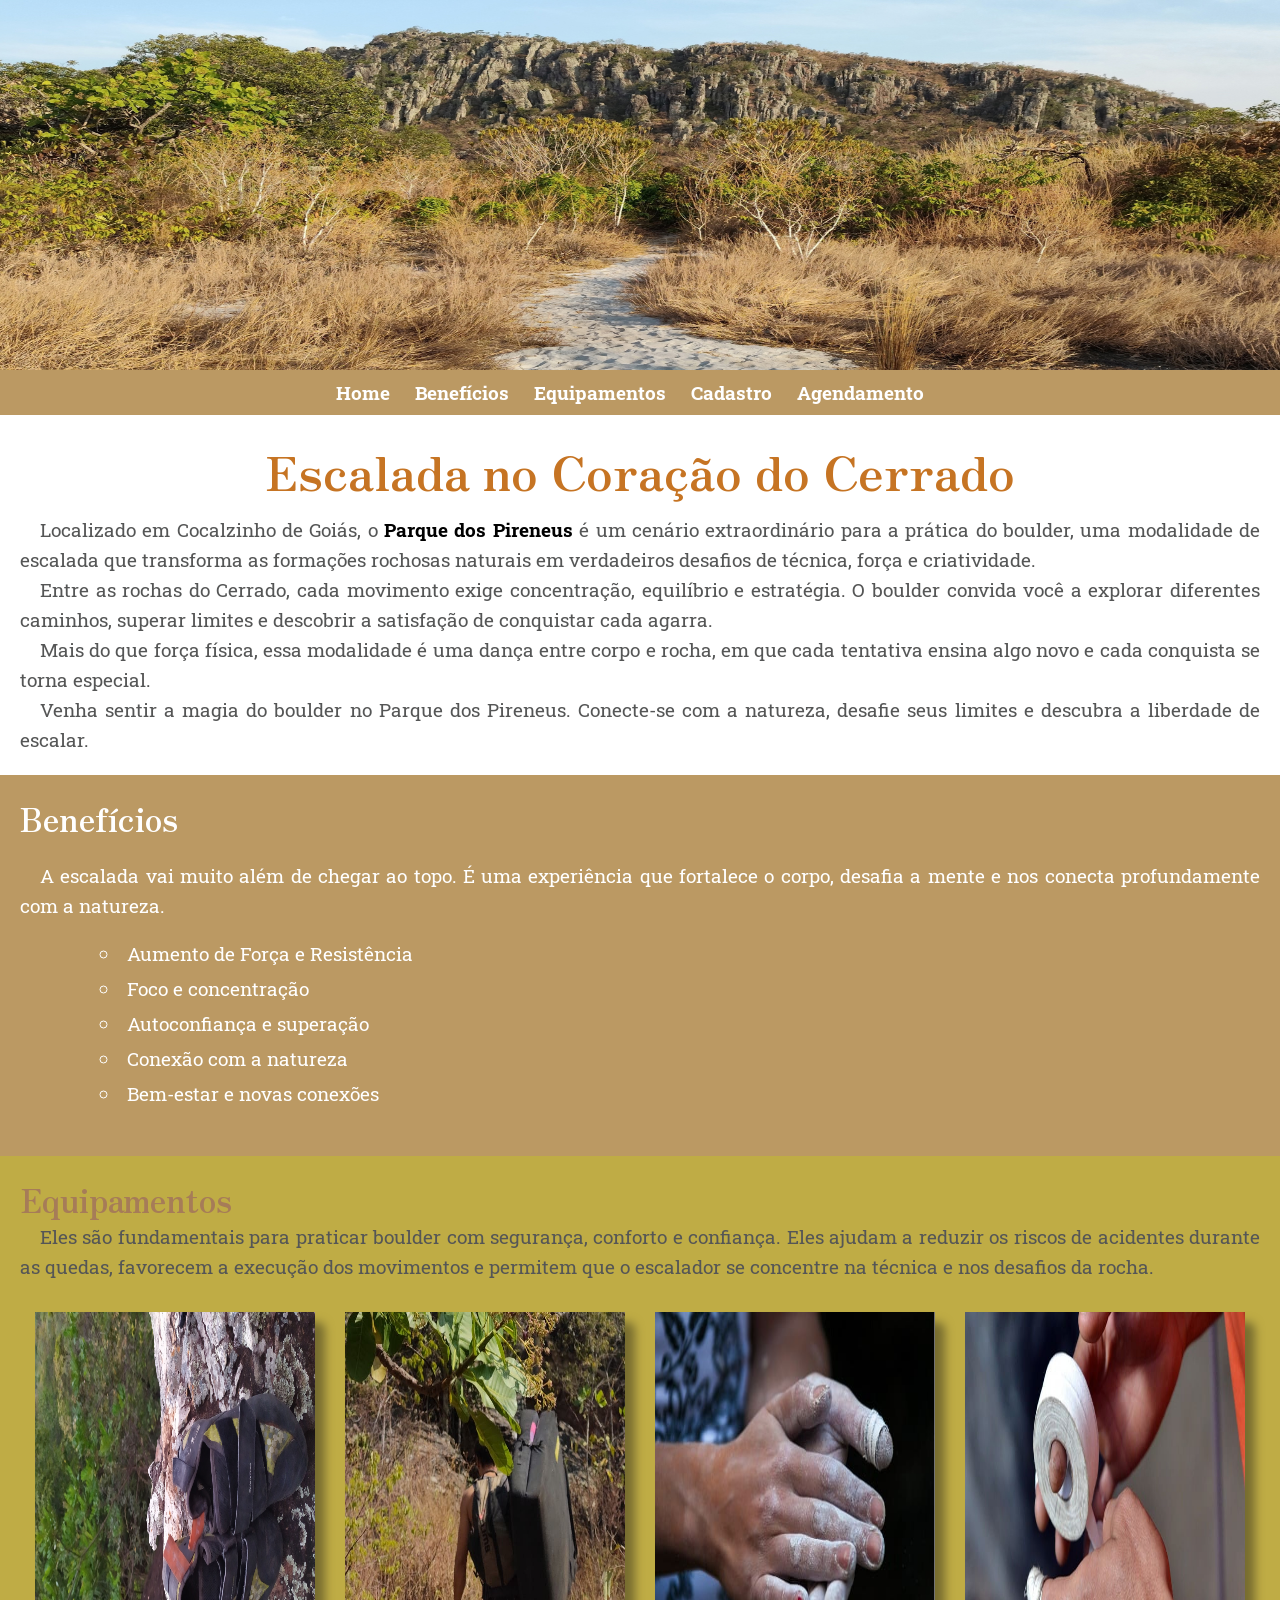
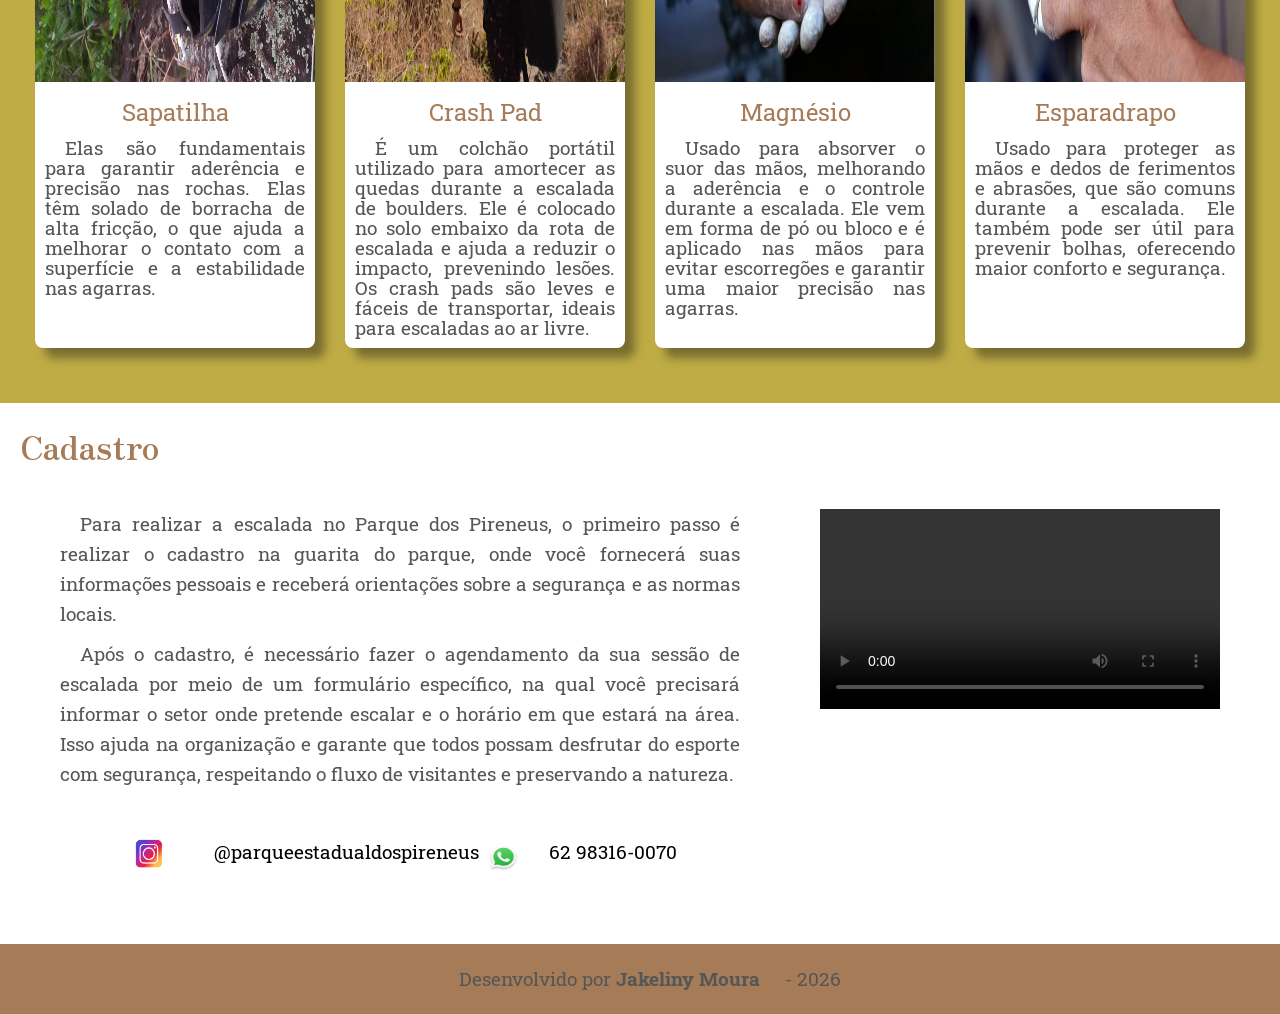
==== index.html @ 3d50da04 "Primeira versão projeto ClimbCocal" ====
<!DOCTYPE html>
<html lang="pt-br">

<head>
    <title>Escalada no Coração do Cerrado</title>
    <meta charset="utf-8" />
    <meta name="author" content="Jakeliny Moura" />
    <meta name="keywords" content="Escalada, Aula de Escalada, Atividades físicas, Parque dos Pireneus" />
    <meta name="description" content="Escalada no parque dos Pireneus" />
    <link rel="stylesheet" type="text/css" href="style.css" />
</head>

<body>
    <header>
        <img src="img/teste-banner.png" alt="Banner contendo montanha chamada morro do cabeludo" />
    </header>
    <nav>
        <a class="a-menu" href="index.html"> Home </a>
        <a class="a-menu"href="index.html#beneficios"> Benefícios </a>
        <a class="a-menu" href="index.html#equipamentos"> Equipamentos </a>
        <a class="a-menu" href="index.html#cadastro"> Cadastro </a>
        <a class="a-menu" href="agendamentos.html"> Agendamento </a>
    </nav>
    <article>
        <h1>Escalada no Coração do Cerrado</h1>
        <p>Localizado em Cocalzinho de Goiás, o <strong><span id="txt-preto">Parque dos Pireneus</span></strong> é um cenário extraordinário para a prática do boulder, uma modalidade de escalada que transforma as formações rochosas naturais em verdadeiros desafios de técnica, força e criatividade.</p>
        <p>Entre as rochas do Cerrado, cada movimento exige concentração, equilíbrio e estratégia. O boulder convida você a explorar diferentes caminhos, superar limites e descobrir a satisfação de conquistar cada agarra.</p>
        <p>Mais do que força física, essa modalidade é uma dança entre corpo e rocha, em que cada tentativa ensina algo novo e cada conquista se torna especial.</p>
        <p>Venha sentir a magia do boulder no Parque dos Pireneus. Conecte-se com a natureza, desafie seus limites e descubra a liberdade de escalar.</p>
      </article>  

    <section id="beneficios">
        <h2>Benefícios</h2>
        <p>A escalada vai muito além de chegar ao topo. É uma experiência que fortalece o corpo, desafia a mente e nos conecta profundamente com a natureza.</p>
    <ul>
        <li>Aumento de Força e Resistência</li>
        <li>Foco e concentração</li>
        <li>Autoconfiança e superação</li>
        <li>Conexão com a natureza</li>
        <li>Bem-estar e novas conexões</li>
    </ul>
    </section>

    <section id="equipamentos">
        <h2>Equipamentos</h2>
            <p>Eles são fundamentais para praticar boulder com segurança, conforto e confiança. Eles ajudam a reduzir os riscos de acidentes durante as quedas, favorecem a execução dos movimentos e permitem que o escalador se concentre na técnica e nos desafios da rocha.
            <p/>
    <div id="container">            
        <div class="img-card">
                <img  src="img/sapatilha.jpg" alt="Sapatilha de escalada na rocha">
            <div class="card-content">
                <h3>Sapatilha</h3>
                <p>Elas são fundamentais para garantir aderência e precisão nas rochas. Elas têm solado de
                borracha de alta fricção, o que ajuda a melhorar o contato com a superfície e a estabilidade nas
                agarras.</p>
            </div>
        </div>

        <div class="img-card">
                <img  src="img/crash.jpg" alt="Escalador carregando o crash pad nas costas">
            <div class="card-content">
                <h3>Crash Pad</h3>
                <p>É um colchão portátil utilizado para amortecer as quedas durante a escalada de boulders. Ele
                é colocado no solo embaixo da rota de escalada e ajuda a reduzir o impacto, prevenindo lesões. Os crash
                pads são leves e fáceis de transportar, ideais para escaladas ao ar livre.</p>
            </div>
        </div>

        <div class="img-card">
                <img src="img/magnesio.jpg" alt="Magnésio nas mãos">
            <div class="card-content">
                <h3>Magnésio</h3>
                <p>Usado para absorver o suor das mãos, melhorando a aderência e o controle durante a
                escalada. Ele vem em forma de pó ou bloco e é aplicado nas mãos para evitar escorregões e garantir uma
                maior precisão nas agarras.</p>
            </div>
        </div>

        <div class="img-card">
                <img src="img/espaadrapo.jpg" alt="Esparadrapo nos dedos">
            <div class="card-content">
                <h3>Esparadrapo</h3>
                <p>Usado para proteger as mãos e dedos de ferimentos e abrasões, que são comuns durante a
                escalada. Ele também pode ser útil para prevenir bolhas, oferecendo maior conforto e segurança.</p>
            </div>
        </div>
    </div>    
    </section>

        <section id="cadastro">
            <h2>Cadastro</h2>

        <div id="container-cadastro">    
            <div class="coluna-cadastro">    
                <p>Para realizar a escalada no Parque dos Pireneus, o primeiro passo é realizar o cadastro na guarita do parque, onde você fornecerá suas informações pessoais e receberá orientações sobre a segurança e as normas locais.</p>
                <p>Após o cadastro, é necessário fazer o agendamento da sua sessão de escalada por meio de um formulário específico, na qual você precisará informar o setor onde pretende escalar e o horário em que estará na área. Isso ajuda na organização e garante que todos possam desfrutar do esporte com segurança, respeitando o fluxo de visitantes e preservando a natureza.</p>
              
                <div class="container-img">
                    <a href="https://www.instagram.com/parqueestadualdospireneus/" target="blank">
                        <img class="img-icones" src="img/logoinsta.jpg">
                    </a>
                    <p>@parqueestadualdospireneus</p>
                    <img class="img-icones" src="img/logowhtsap.jpg">
                    <p>62 98316-0070</p>
                </div>    
           </div>
                <div class="coluna-cadastro">
                    <video src="img/Boulder_Para_todos_V4.mp4" controls autoplay preload="auto" loop>
                    </video>
                </div>  
        </div>          
    </section>
    <footer>
        <p>Desenvolvido por <a href="https://www.instagram.com/jakeliny_moura" target="_blank">Jakeliny Moura</a> - 2026</p>
    </footer>
</body>
</html>
---- style.css ----
@import url('https://fonts.googleapis.com/css2?family=Allura&family=Roboto+Slab:wght@100..900&family=Zen+Antique+Soft&display=swap');

*{
    margin: 0;
    padding: 0;
}

body{
    background-color: #fff;
}

header, img{
    width: 100%;
    height: 370px;
    
}

nav{
    background-color: #BB9963
  ;
    text-align: center;
    padding: 10px;
}

a{
    font: 1.2rem "Roboto Slab", serif;
    text-decoration: none;
    margin-right: 20px;
    font-weight: bold;
}

.a-menu{
    margin-right: 20px;
    font-weight: bold;
}

.a-menu:link, .a-menu:visited{
    color: #fff;
}

.a-menu:hover, .a-menu:active{
    color: #BFAC45 ;
}

article{
    width: 100%;
    background-color: #fff;
    padding:  20px;
    box-sizing: border-box;
}

h1{font: 3rem "Zen Antique Soft", serif;
  color:#c67423;  
  text-align: center;
  margin-bottom: 10px;
}

p{
  font: 1.2rem "Roboto Slab", serif;
    color: #555656 ;
    text-align: justify;
    text-indent: 20px;
    line-height: 30px;
}

#txt-preto{
    color: #000000;
}

section{
    background-color: #fff;
    padding: 20px;

}

h2{
    font: 2rem "Zen Antique Soft", serif;
    color: #A67C58;
}

#beneficios{
    background-color: #BB9963;
}

#beneficios h2{
    color: #fff;}

#beneficios p{
    color: #fff;
    margin-top: 20px;
}

ul{
    margin-left: 50px;
    list-style-position: inside;
    list-style-type: circle;
    padding: 20px 30px;
}

li{
    color: #fff;
    font: 1.2rem "Roboto Slab", serif;
    margin-bottom: 10px;
}

#equipamentos{
    background-color: #BFAC45;

}

#container{
    display: flex;
    margin-top: 15px;
    margin-bottom: 20px ;
}

.img-card{
    background-color: #fff;
    margin: 15px;
    width: 25%;
    border-radius: 8px;
    box-shadow: 10px 10px 10px #786d30;
    transition: 0.5s;
}

.img-card:hover{
    box-shadow: 20px 20px 20px #d6ba1c;
}

.card-content{
    padding: 10px;
}

.card-content p{
   font: 1.2rem "Roboto Slab", serif;
    color: #555656 ;
    line-height: 20px; 
}

h3{
    font: 1.5rem "Roboto Slab", serif;
    color: #A67C58;
    text-align: center;
    margin-bottom: 10px;
}

#cadastro{

}

#cadastro p{
    text-align: justify;
    margin-bottom: 10px;
}

#container-cadastro{
    display: flex;
}

.coluna-cadastro{
    padding: 40px;
}

.container-img{
    margin-top: 40px;
    display: flex;
    justify-content: center;
    align-items: center;
}
.container-img p{
    color: #000000;
}
.img-icones{
    width: 30px;
    height: 30px;
    padding: 10px;
}

video{
    width: 400px;
}

footer{
    background-color: #A67C58;
    padding: 20px;
}

footer p{
    text-align: center;
        color: #555656;

}

footer a{
    text-align: center;
        color: #555656;

}

footer a:hover{
    color:#fff;
}

/* Página agendamentos*/

#pag-agendamentos{

}

#pag-agendamentos p{
    text-align: center;
    margin-bottom: 20px;
}

form{
    width: 600px;
    margin: 0 auto;
}

input, textarea{
    width: 100%;
    height: 30px;
    margin-bottom: 10px;
    padding-left: 5px;
    box-sizing: border-box;
    border: 1px solid #A67C58;
    color: #555656;

}

label, fieldset, input, textarea{
    font: 1rem "Roboto Slab", serif;
}

fieldset{
    border: 1px solid #A67C58;
    margin-bottom: 10px;
    padding: 10px;
}

#data-hora{
    display: flex;
}

input[type="radio"]{
    width: 15px;
    height: 15px;
    margin-left: 30px;
}

#botoes-form{
    display: flex;
}

input[type="submit"], input[type="reset"]{
    margin: 20px;
    background-color: #417a24;
    color: #fff;
    border: 0;
    border-radius: 5px;
}

input[type="reset"]{
    background-color: #7f412e;
}
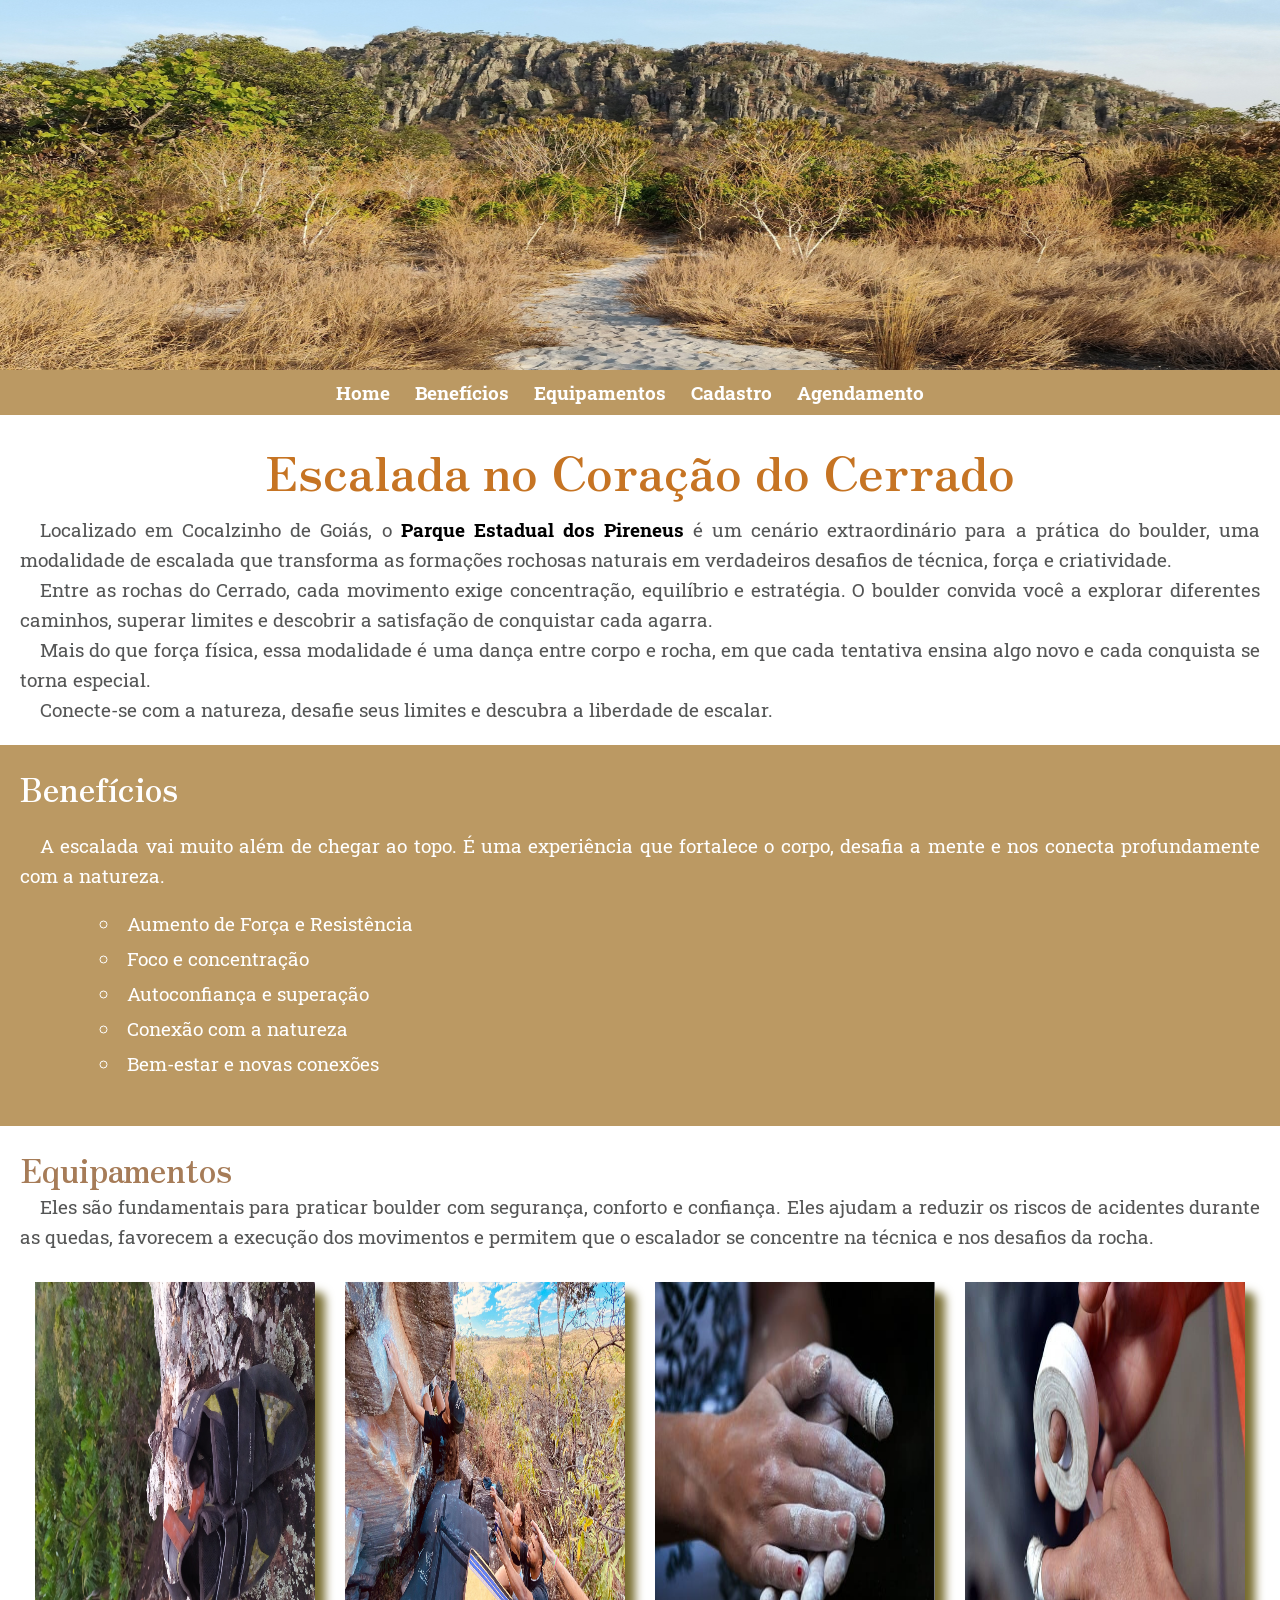
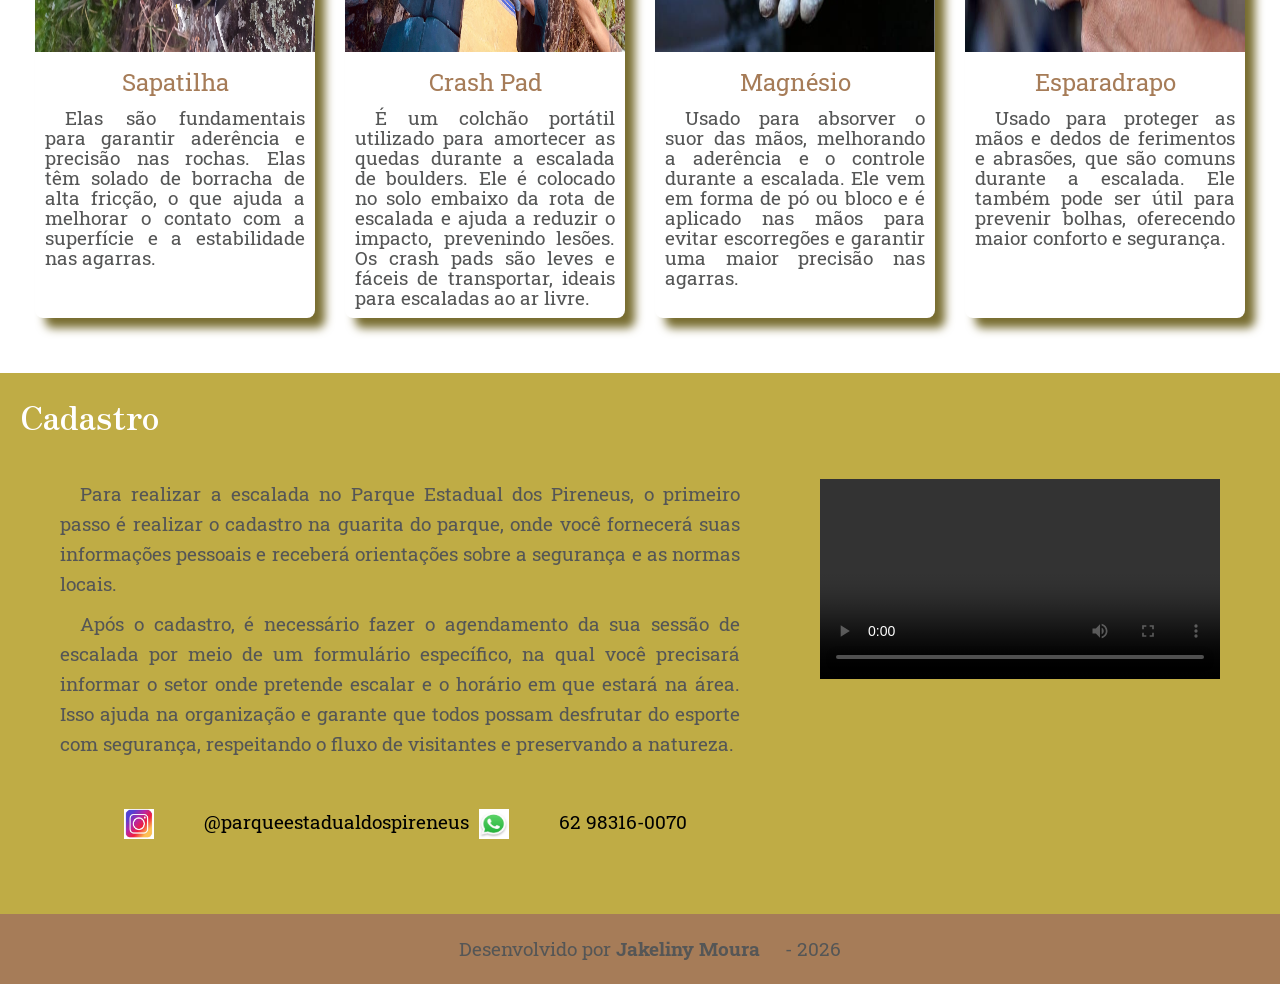
==== commit 4066f254: "Atualização de imagen, nome do Parque e WhatsApp linkável" ====
--- a/index.html
+++ b/index.html
@@ -6,7 +6,7 @@
     <meta charset="utf-8" />
     <meta name="author" content="Jakeliny Moura" />
     <meta name="keywords" content="Escalada, Aula de Escalada, Atividades físicas, Parque dos Pireneus" />
-    <meta name="description" content="Escalada no parque dos Pireneus" />
+    <meta name="description" content="Escalada no parque Estadual dos Pireneus" />
     <link rel="stylesheet" type="text/css" href="style.css" />
 </head>
 
@@ -23,10 +23,10 @@
     </nav>
     <article>
         <h1>Escalada no Coração do Cerrado</h1>
-        <p>Localizado em Cocalzinho de Goiás, o <strong><span id="txt-preto">Parque dos Pireneus</span></strong> é um cenário extraordinário para a prática do boulder, uma modalidade de escalada que transforma as formações rochosas naturais em verdadeiros desafios de técnica, força e criatividade.</p>
+        <p>Localizado em Cocalzinho de Goiás, o <strong><span id="txt-preto">Parque Estadual dos Pireneus</span></strong> é um cenário extraordinário para a prática do boulder, uma modalidade de escalada que transforma as formações rochosas naturais em verdadeiros desafios de técnica, força e criatividade.</p>
         <p>Entre as rochas do Cerrado, cada movimento exige concentração, equilíbrio e estratégia. O boulder convida você a explorar diferentes caminhos, superar limites e descobrir a satisfação de conquistar cada agarra.</p>
         <p>Mais do que força física, essa modalidade é uma dança entre corpo e rocha, em que cada tentativa ensina algo novo e cada conquista se torna especial.</p>
-        <p>Venha sentir a magia do boulder no Parque dos Pireneus. Conecte-se com a natureza, desafie seus limites e descubra a liberdade de escalar.</p>
+        <p>Conecte-se com a natureza, desafie seus limites e descubra a liberdade de escalar.</p>
       </article>  
 
     <section id="beneficios">
@@ -57,7 +57,7 @@
         </div>
 
         <div class="img-card">
-                <img  src="img/crash.jpg" alt="Escalador carregando o crash pad nas costas">
+                <img  src="img/Crash Pad.jpeg" alt="Escalador carregando o crash pad nas costas">
             <div class="card-content">
                 <h3>Crash Pad</h3>
                 <p>É um colchão portátil utilizado para amortecer as quedas durante a escalada de boulders. Ele
@@ -92,7 +92,7 @@
 
         <div id="container-cadastro">    
             <div class="coluna-cadastro">    
-                <p>Para realizar a escalada no Parque dos Pireneus, o primeiro passo é realizar o cadastro na guarita do parque, onde você fornecerá suas informações pessoais e receberá orientações sobre a segurança e as normas locais.</p>
+                <p>Para realizar a escalada no Parque Estadual dos Pireneus, o primeiro passo é realizar o cadastro na guarita do parque, onde você fornecerá suas informações pessoais e receberá orientações sobre a segurança e as normas locais.</p>
                 <p>Após o cadastro, é necessário fazer o agendamento da sua sessão de escalada por meio de um formulário específico, na qual você precisará informar o setor onde pretende escalar e o horário em que estará na área. Isso ajuda na organização e garante que todos possam desfrutar do esporte com segurança, respeitando o fluxo de visitantes e preservando a natureza.</p>
               
                 <div class="container-img">
@@ -100,7 +100,9 @@
                         <img class="img-icones" src="img/logoinsta.jpg">
                     </a>
                     <p>@parqueestadualdospireneus</p>
+                    <a href="https://wa.me/5562983160070" target="_blank" rel="noopener noreferrer">
                     <img class="img-icones" src="img/logowhtsap.jpg">
+                    </a>
                     <p>62 98316-0070</p>
                 </div>    
            </div>
--- a/style.css
+++ b/style.css
@@ -105,7 +105,7 @@
 }
 
 #equipamentos{
-    background-color: #BFAC45;
+    background-color: #fff;
 
 }
 
@@ -125,7 +125,7 @@
 }
 
 .img-card:hover{
-    box-shadow: 20px 20px 20px #d6ba1c;
+    box-shadow: 20px 20px 20px #bdbaab;
 }
 
 .card-content{
@@ -146,7 +146,11 @@
 }
 
 #cadastro{
-
+    background-color: #BFAC45 ;
+}
+
+#cadastro h2{
+    color: #fff;
 }
 
 #cadastro p{
